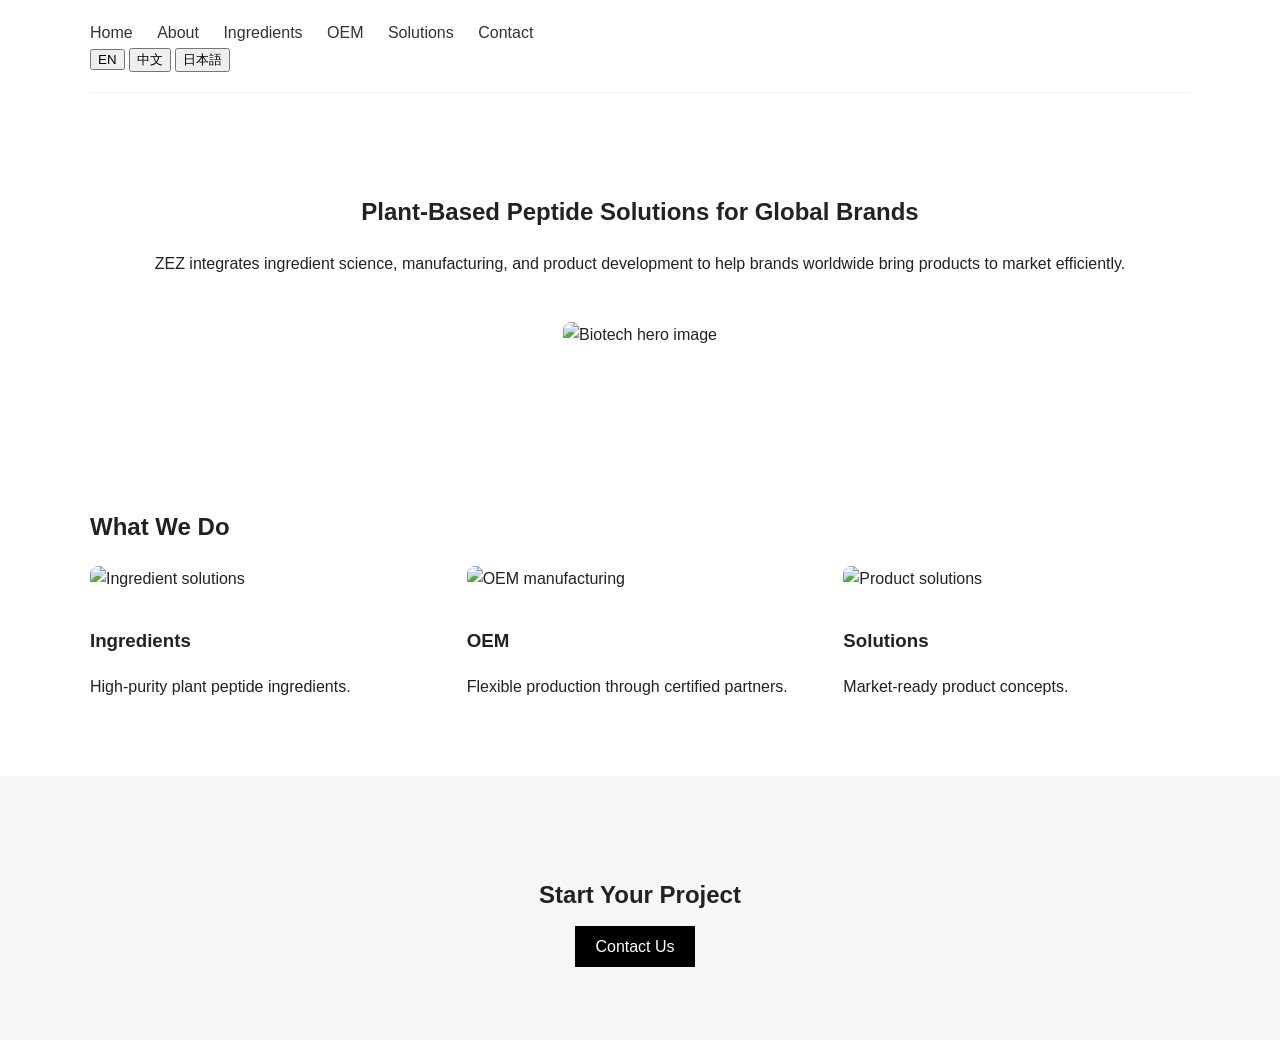
==== index.html @ 7f196cc0 "Add deploy-ready multilingual static website pages" ====
<!DOCTYPE html>
<html lang="en">
  <head>
    <meta charset="UTF-8">
    <meta name="viewport" content="width=device-width, initial-scale=1.0">
    <title>ZEZ Biotech</title>
    <link rel="stylesheet" href="styles.css">
  </head>

  <body>
    <header class="container">
      <nav>
        <a href="index.html" data-i18n="nav_home"></a>
        <a href="about.html" data-i18n="nav_about"></a>
        <a href="ingredients.html" data-i18n="nav_ingredients"></a>
        <a href="oem.html" data-i18n="nav_oem"></a>
        <a href="solutions.html" data-i18n="nav_solutions"></a>
        <a href="contact.html" data-i18n="nav_contact"></a>
      </nav>

      <div>
        <button onclick="setLanguage('en')">EN</button>
        <button onclick="setLanguage('zh')">中文</button>
        <button onclick="setLanguage('ja')">日本語</button>
      </div>
    </header>

    <section class="hero container">
      <h1 data-i18n="hero_home_title"></h1>
      <p data-i18n="hero_home_desc"></p>
      <img src="https://images.unsplash.com/photo-1581091012184-5c1d3c1b1f9b" alt="Biotech hero image">
    </section>

    <section class="section container">
      <h2>What We Do</h2>

      <div class="grid">
        <div class="card">
          <img src="https://images.unsplash.com/photo-1582719478250-c89cae4dc85b" alt="Ingredient solutions">
          <h3>Ingredients</h3>
          <p>High-purity plant peptide ingredients.</p>
        </div>

        <div class="card">
          <img src="https://images.unsplash.com/photo-1581092334428-9c4f0f8f1f64" alt="OEM manufacturing">
          <h3>OEM</h3>
          <p>Flexible production through certified partners.</p>
        </div>

        <div class="card">
          <img src="https://images.unsplash.com/photo-1556740749-887f6717d7e4" alt="Product solutions">
          <h3>Solutions</h3>
          <p>Market-ready product concepts.</p>
        </div>
      </div>
    </section>

    <section class="cta">
      <h2 data-i18n="cta_start"></h2>
      <a href="contact.html" class="btn" data-i18n="cta_contact"></a>
    </section>

    <script src="i18n.js"></script>
  </body>
</html>
---- styles.css ----
body {
  font-family: Arial, sans-serif;
  margin: 0;
  color: #222;
  line-height: 1.6;
}

.container {
  width: 90%;
  max-width: 1100px;
  margin: auto;
}

header {
  padding: 20px 0;
  border-bottom: 1px solid #eee;
}

nav a {
  margin-right: 20px;
  text-decoration: none;
  color: #333;
  font-weight: 500;
}

.hero {
  padding: 80px 0;
  text-align: center;
}

.hero img {
  width: 100%;
  max-height: 400px;
  object-fit: cover;
  margin-top: 30px;
  border-radius: 8px;
}

.section {
  padding: 60px 0;
}

.grid {
  display: flex;
  gap: 30px;
  flex-wrap: wrap;
}

.card {
  flex: 1;
  min-width: 260px;
}

.card img {
  width: 100%;
  border-radius: 8px;
  margin-bottom: 15px;
}

.cta {
  text-align: center;
  padding: 80px 0;
  background: #f7f7f7;
}

.btn {
  padding: 12px 20px;
  background: black;
  color: white;
  text-decoration: none;
  margin-right: 10px;
}

.btn-outline {
  padding: 12px 20px;
  border: 1px solid black;
  text-decoration: none;
}
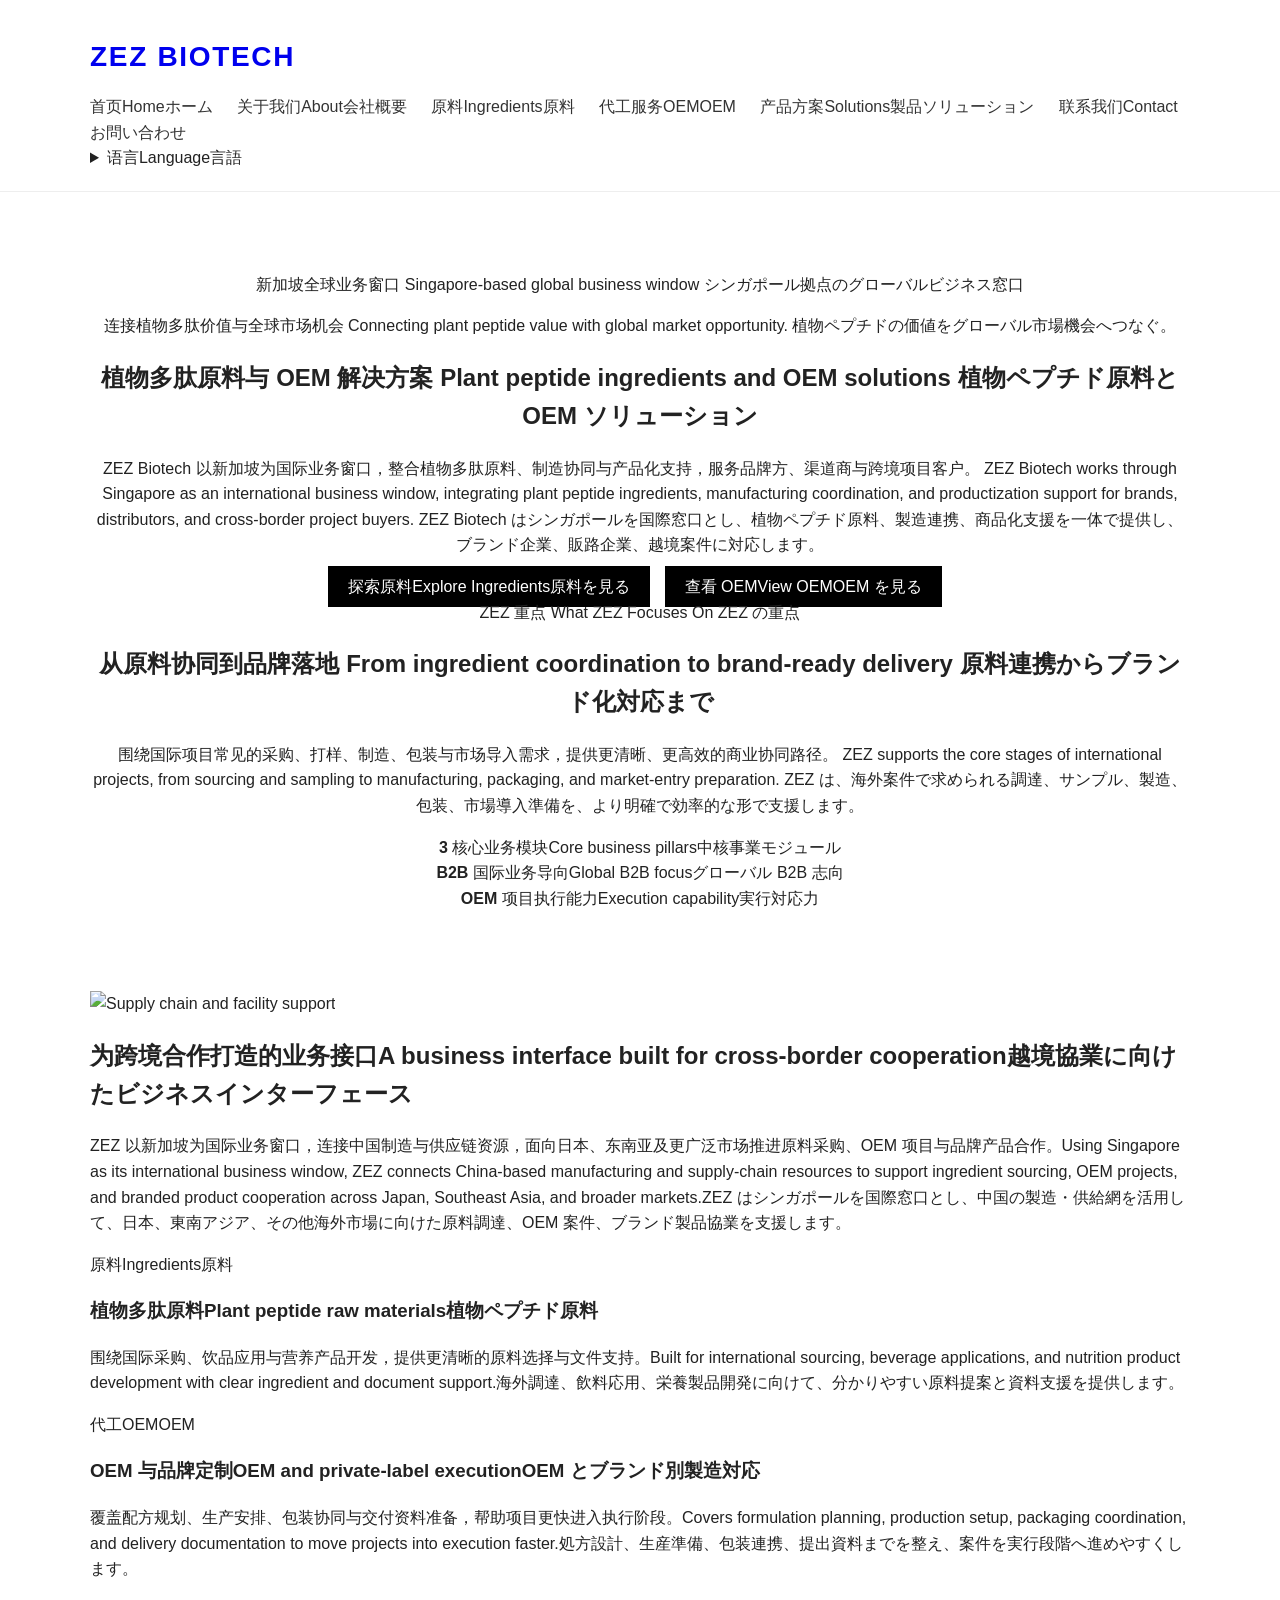
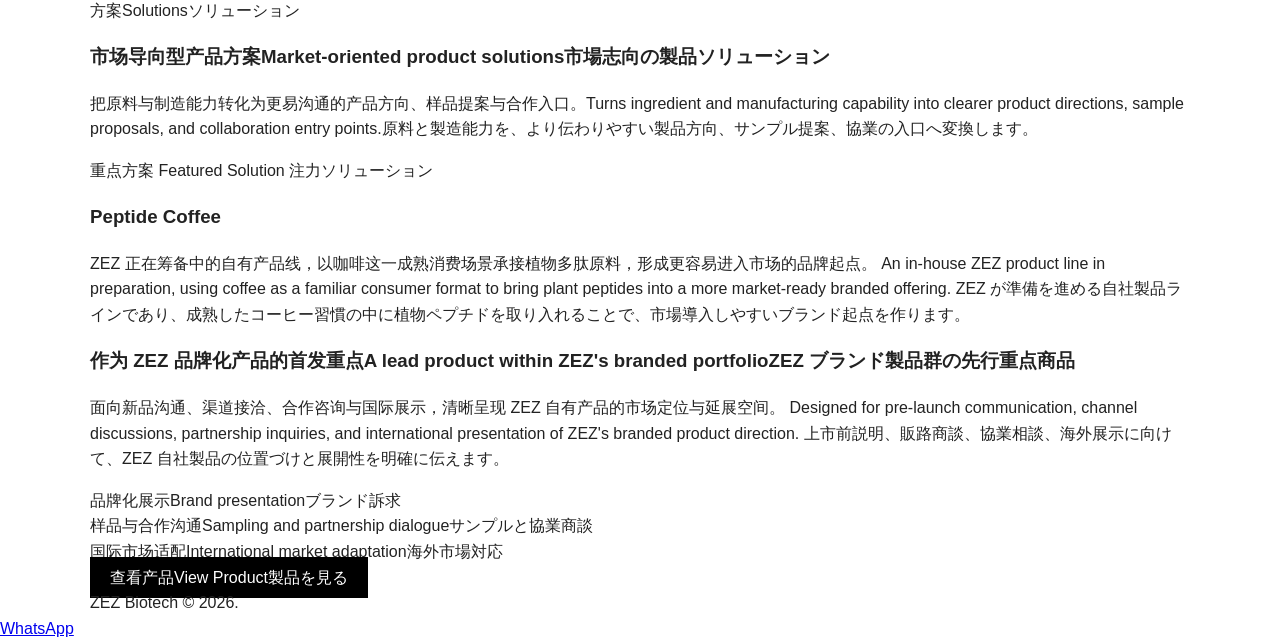
==== commit eba82c56: "Add homepage content" ====
--- a/index.html
+++ b/index.html
@@ -1,65 +1,179 @@
 <!DOCTYPE html>
 <html lang="en">
-  <head>
-    <meta charset="UTF-8">
-    <meta name="viewport" content="width=device-width, initial-scale=1.0">
-    <title>ZEZ Biotech</title>
-    <link rel="stylesheet" href="styles.css">
-  </head>
+<head>
+  <meta charset="UTF-8">
+  <meta name="viewport" content="width=device-width, initial-scale=1.0">
+  <title>ZEZ Biotech | Plant Peptide OEM Manufacturer</title>
+  <meta name="description" content="Plant peptide ingredients, OEM manufacturing and functional product solutions.">
+  <link rel="preconnect" href="https://fonts.googleapis.com">
+  <link rel="preconnect" href="https://fonts.gstatic.com" crossorigin>
+  <link href="https://fonts.googleapis.com/css2?family=Manrope:wght@400;500;700;800&family=DM+Serif+Display&family=Noto+Sans+SC:wght@400;500;700;800&family=Noto+Sans+JP:wght@400;500;700;800&display=swap" rel="stylesheet">
+  <link rel="stylesheet" href="styles.css">
+</head>
+<body>
+  <header class="topbar">
+    <div class="container nav">
+      <a class="brand" href="index.html"><span style="display:inline-flex;align-items:center;min-height:74px;color:var(--primary);font-size:28px;font-weight:800;letter-spacing:0.06em;text-transform:uppercase;">ZEZ Biotech</span></a>
+      <div class="nav-tools">
+        <nav class="nav-links">
+          <a href="index.html"><span class="i18n compact"><span class="lang zh">首页</span><span class="lang en">Home</span><span class="lang ja">ホーム</span></span></a>
+          <a href="about.html"><span class="i18n compact"><span class="lang zh">关于我们</span><span class="lang en">About</span><span class="lang ja">会社概要</span></span></a>
+          <a href="ingredients.html"><span class="i18n compact"><span class="lang zh">原料</span><span class="lang en">Ingredients</span><span class="lang ja">原料</span></span></a>
+          <a href="oem.html"><span class="i18n compact"><span class="lang zh">代工服务</span><span class="lang en">OEM</span><span class="lang ja">OEM</span></span></a>
+          <a href="solutions.html"><span class="i18n compact"><span class="lang zh">产品方案</span><span class="lang en">Solutions</span><span class="lang ja">製品ソリューション</span></span></a>
+          <a href="contact.html"><span class="i18n compact"><span class="lang zh">联系我们</span><span class="lang en">Contact</span><span class="lang ja">お問い合わせ</span></span></a>
+          <details class="lang-nav" data-lang-menu>
+            <summary class="i18n compact"><span class="lang zh">语言</span><span class="lang en">Language</span><span class="lang ja">言語</span></summary>
+            <div class="lang-nav-panel">
+              <button type="button" data-lang-button="en">English</button>
+              <button type="button" data-lang-button="zh">中文</button>
+              <button type="button" data-lang-button="ja">日本語</button>
+            </div>
+          </details>
+        </nav>
+      </div>
+    </div>
+  </header>
 
-  <body>
-    <header class="container">
-      <nav>
-        <a href="index.html" data-i18n="nav_home"></a>
-        <a href="about.html" data-i18n="nav_about"></a>
-        <a href="ingredients.html" data-i18n="nav_ingredients"></a>
-        <a href="oem.html" data-i18n="nav_oem"></a>
-        <a href="solutions.html" data-i18n="nav_solutions"></a>
-        <a href="contact.html" data-i18n="nav_contact"></a>
-      </nav>
-
-      <div>
-        <button onclick="setLanguage('en')">EN</button>
-        <button onclick="setLanguage('zh')">中文</button>
-        <button onclick="setLanguage('ja')">日本語</button>
-      </div>
-    </header>
-
-    <section class="hero container">
-      <h1 data-i18n="hero_home_title"></h1>
-      <p data-i18n="hero_home_desc"></p>
-      <img src="https://images.unsplash.com/photo-1581091012184-5c1d3c1b1f9b" alt="Biotech hero image">
-    </section>
-
-    <section class="section container">
-      <h2>What We Do</h2>
-
-      <div class="grid">
-        <div class="card">
-          <img src="https://images.unsplash.com/photo-1582719478250-c89cae4dc85b" alt="Ingredient solutions">
-          <h3>Ingredients</h3>
-          <p>High-purity plant peptide ingredients.</p>
+  <main>
+    <section class="hero">
+      <div class="container hero-grid">
+        <div>
+          <span class="eyebrow i18n compact">
+            <span class="lang zh">新加坡全球业务窗口</span>
+            <span class="lang en">Singapore-based global business window</span>
+            <span class="lang ja">シンガポール拠点のグローバルビジネス窓口</span>
+          </span>
+          <p class="hero-slogan i18n">
+            <span class="lang zh">连接植物多肽价值与全球市场机会</span>
+            <span class="lang en">Connecting plant peptide value with global market opportunity.</span>
+            <span class="lang ja">植物ペプチドの価値をグローバル市場機会へつなぐ。</span>
+          </p>
+          <h1 class="i18n hero-title">
+            <span class="lang zh">植物多肽原料与 OEM 解决方案</span>
+            <span class="lang en">Plant peptide ingredients and OEM solutions</span>
+            <span class="lang ja">植物ペプチド原料と OEM ソリューション</span>
+          </h1>
+          <p class="i18n">
+            <span class="lang zh">ZEZ Biotech 以新加坡为国际业务窗口，整合植物多肽原料、制造协同与产品化支持，服务品牌方、渠道商与跨境项目客户。</span>
+            <span class="lang en">ZEZ Biotech works through Singapore as an international business window, integrating plant peptide ingredients, manufacturing coordination, and productization support for brands, distributors, and cross-border project buyers.</span>
+            <span class="lang ja">ZEZ Biotech はシンガポールを国際窓口とし、植物ペプチド原料、製造連携、商品化支援を一体で提供し、ブランド企業、販路企業、越境案件に対応します。</span>
+          </p>
+          <div class="hero-actions">
+            <a class="btn btn-primary" href="ingredients.html"><span class="i18n compact"><span class="lang zh">探索原料</span><span class="lang en">Explore Ingredients</span><span class="lang ja">原料を見る</span></span></a>
+            <a class="btn btn-secondary" href="oem.html"><span class="i18n compact"><span class="lang zh">查看 OEM</span><span class="lang en">View OEM</span><span class="lang ja">OEM を見る</span></span></a>
+          </div>
         </div>
-
-        <div class="card">
-          <img src="https://images.unsplash.com/photo-1581092334428-9c4f0f8f1f64" alt="OEM manufacturing">
-          <h3>OEM</h3>
-          <p>Flexible production through certified partners.</p>
-        </div>
-
-        <div class="card">
-          <img src="https://images.unsplash.com/photo-1556740749-887f6717d7e4" alt="Product solutions">
-          <h3>Solutions</h3>
-          <p>Market-ready product concepts.</p>
+        <div class="hero-panel">
+          <span class="product-badge i18n compact">
+            <span class="lang zh">ZEZ 重点</span>
+            <span class="lang en">What ZEZ Focuses On</span>
+            <span class="lang ja">ZEZ の重点</span>
+          </span>
+          <h2 class="i18n panel-title">
+            <span class="lang zh">从原料协同到品牌落地</span>
+            <span class="lang en">From ingredient coordination to brand-ready delivery</span>
+            <span class="lang ja">原料連携からブランド化対応まで</span>
+          </h2>
+          <p class="i18n panel-copy">
+            <span class="lang zh">围绕国际项目常见的采购、打样、制造、包装与市场导入需求，提供更清晰、更高效的商业协同路径。</span>
+            <span class="lang en">ZEZ supports the core stages of international projects, from sourcing and sampling to manufacturing, packaging, and market-entry preparation.</span>
+            <span class="lang ja">ZEZ は、海外案件で求められる調達、サンプル、製造、包装、市場導入準備を、より明確で効率的な形で支援します。</span>
+          </p>
+          <div class="stats">
+            <div class="stat">
+              <strong>3</strong>
+              <span class="i18n compact"><span class="lang zh">核心业务模块</span><span class="lang en">Core business pillars</span><span class="lang ja">中核事業モジュール</span></span>
+            </div>
+            <div class="stat">
+              <strong>B2B</strong>
+              <span class="i18n compact"><span class="lang zh">国际业务导向</span><span class="lang en">Global B2B focus</span><span class="lang ja">グローバル B2B 志向</span></span>
+            </div>
+            <div class="stat">
+              <strong>OEM</strong>
+              <span class="i18n compact"><span class="lang zh">项目执行能力</span><span class="lang en">Execution capability</span><span class="lang ja">実行対応力</span></span>
+            </div>
+          </div>
         </div>
       </div>
     </section>
 
-    <section class="cta">
-      <h2 data-i18n="cta_start"></h2>
-      <a href="contact.html" class="btn" data-i18n="cta_contact"></a>
+    <section class="block">
+      <div class="container split-media">
+        <div class="media-card">
+          <img src="https://cdn.pixabay.com/photo/2013/11/24/11/10/laboratory-217041_1280.jpg" alt="Supply chain and facility support">
+        </div>
+        <article class="content-block">
+          <h2 class="i18n"><span class="lang zh">为跨境合作打造的业务接口</span><span class="lang en">A business interface built for cross-border cooperation</span><span class="lang ja">越境協業に向けたビジネスインターフェース</span></h2>
+          <p class="i18n"><span class="lang zh">ZEZ 以新加坡为国际业务窗口，连接中国制造与供应链资源，面向日本、东南亚及更广泛市场推进原料采购、OEM 项目与品牌产品合作。</span><span class="lang en">Using Singapore as its international business window, ZEZ connects China-based manufacturing and supply-chain resources to support ingredient sourcing, OEM projects, and branded product cooperation across Japan, Southeast Asia, and broader markets.</span><span class="lang ja">ZEZ はシンガポールを国際窓口とし、中国の製造・供給網を活用して、日本、東南アジア、その他海外市場に向けた原料調達、OEM 案件、ブランド製品協業を支援します。</span></p>
+        </article>
+      </div>
     </section>
 
-    <script src="i18n.js"></script>
-  </body>
-</html>
+    <section class="block">
+      <div class="container">
+        <div class="grid-3">
+          <article class="card">
+            <p class="card-label i18n compact"><span class="lang zh">原料</span><span class="lang en">Ingredients</span><span class="lang ja">原料</span></p>
+            <h3 class="i18n"><span class="lang zh">植物多肽原料</span><span class="lang en">Plant peptide raw materials</span><span class="lang ja">植物ペプチド原料</span></h3>
+            <p class="i18n"><span class="lang zh">围绕国际采购、饮品应用与营养产品开发，提供更清晰的原料选择与文件支持。</span><span class="lang en">Built for international sourcing, beverage applications, and nutrition product development with clear ingredient and document support.</span><span class="lang ja">海外調達、飲料応用、栄養製品開発に向けて、分かりやすい原料提案と資料支援を提供します。</span></p>
+          </article>
+          <article class="card">
+            <p class="card-label i18n compact"><span class="lang zh">代工</span><span class="lang en">OEM</span><span class="lang ja">OEM</span></p>
+            <h3 class="i18n"><span class="lang zh">OEM 与品牌定制</span><span class="lang en">OEM and private-label execution</span><span class="lang ja">OEM とブランド別製造対応</span></h3>
+            <p class="i18n"><span class="lang zh">覆盖配方规划、生产安排、包装协同与交付资料准备，帮助项目更快进入执行阶段。</span><span class="lang en">Covers formulation planning, production setup, packaging coordination, and delivery documentation to move projects into execution faster.</span><span class="lang ja">処方設計、生産準備、包装連携、提出資料までを整え、案件を実行段階へ進めやすくします。</span></p>
+          </article>
+          <article class="card">
+            <p class="card-label i18n compact"><span class="lang zh">方案</span><span class="lang en">Solutions</span><span class="lang ja">ソリューション</span></p>
+            <h3 class="i18n"><span class="lang zh">市场导向型产品方案</span><span class="lang en">Market-oriented product solutions</span><span class="lang ja">市場志向の製品ソリューション</span></h3>
+            <p class="i18n"><span class="lang zh">把原料与制造能力转化为更易沟通的产品方向、样品提案与合作入口。</span><span class="lang en">Turns ingredient and manufacturing capability into clearer product directions, sample proposals, and collaboration entry points.</span><span class="lang ja">原料と製造能力を、より伝わりやすい製品方向、サンプル提案、協業の入口へ変換します。</span></p>
+          </article>
+        </div>
+      </div>
+    </section>
+
+    <section class="block">
+      <div class="container">
+        <div class="product-highlight">
+          <div class="product-visual">
+            <span class="product-badge i18n compact">
+              <span class="lang zh">重点方案</span>
+              <span class="lang en">Featured Solution</span>
+              <span class="lang ja">注力ソリューション</span>
+            </span>
+            <h3 class="product-title">Peptide Coffee</h3>
+            <p class="i18n product-copy">
+              <span class="lang zh">ZEZ 正在筹备中的自有产品线，以咖啡这一成熟消费场景承接植物多肽原料，形成更容易进入市场的品牌起点。</span>
+              <span class="lang en">An in-house ZEZ product line in preparation, using coffee as a familiar consumer format to bring plant peptides into a more market-ready branded offering.</span>
+              <span class="lang ja">ZEZ が準備を進める自社製品ラインであり、成熟したコーヒー習慣の中に植物ペプチドを取り入れることで、市場導入しやすいブランド起点を作ります。</span>
+            </p>
+          </div>
+          <article class="card">
+            <h3 class="i18n"><span class="lang zh">作为 ZEZ 品牌化产品的首发重点</span><span class="lang en">A lead product within ZEZ's branded portfolio</span><span class="lang ja">ZEZ ブランド製品群の先行重点商品</span></h3>
+            <p class="i18n">
+              <span class="lang zh">面向新品沟通、渠道接洽、合作咨询与国际展示，清晰呈现 ZEZ 自有产品的市场定位与延展空间。</span>
+              <span class="lang en">Designed for pre-launch communication, channel discussions, partnership inquiries, and international presentation of ZEZ's branded product direction.</span>
+              <span class="lang ja">上市前説明、販路商談、協業相談、海外展示に向けて、ZEZ 自社製品の位置づけと展開性を明確に伝えます。</span>
+            </p>
+            <div class="feature-list">
+              <div class="feature"><span class="i18n compact"><span class="lang zh">品牌化展示</span><span class="lang en">Brand presentation</span><span class="lang ja">ブランド訴求</span></span></div>
+              <div class="feature"><span class="i18n compact"><span class="lang zh">样品与合作沟通</span><span class="lang en">Sampling and partnership dialogue</span><span class="lang ja">サンプルと協業商談</span></span></div>
+              <div class="feature"><span class="i18n compact"><span class="lang zh">国际市场适配</span><span class="lang en">International market adaptation</span><span class="lang ja">海外市場対応</span></span></div>
+            </div>
+            <div class="cta-row">
+              <a class="btn btn-primary" href="peptide-coffee.html"><span class="i18n compact"><span class="lang zh">查看产品</span><span class="lang en">View Product</span><span class="lang ja">製品を見る</span></span></a>
+            </div>
+          </article>
+        </div>
+      </div>
+    </section>
+  </main>
+
+  <footer class="footer">
+    <div class="container">ZEZ Biotech © 2026.</div>
+  </footer>
+
+  <a class="whatsapp" href="https://wa.me/6598537298" target="_blank" rel="noreferrer">WhatsApp</a>
+  <script src="i18n.js"></script>
+</body>
+</html>
